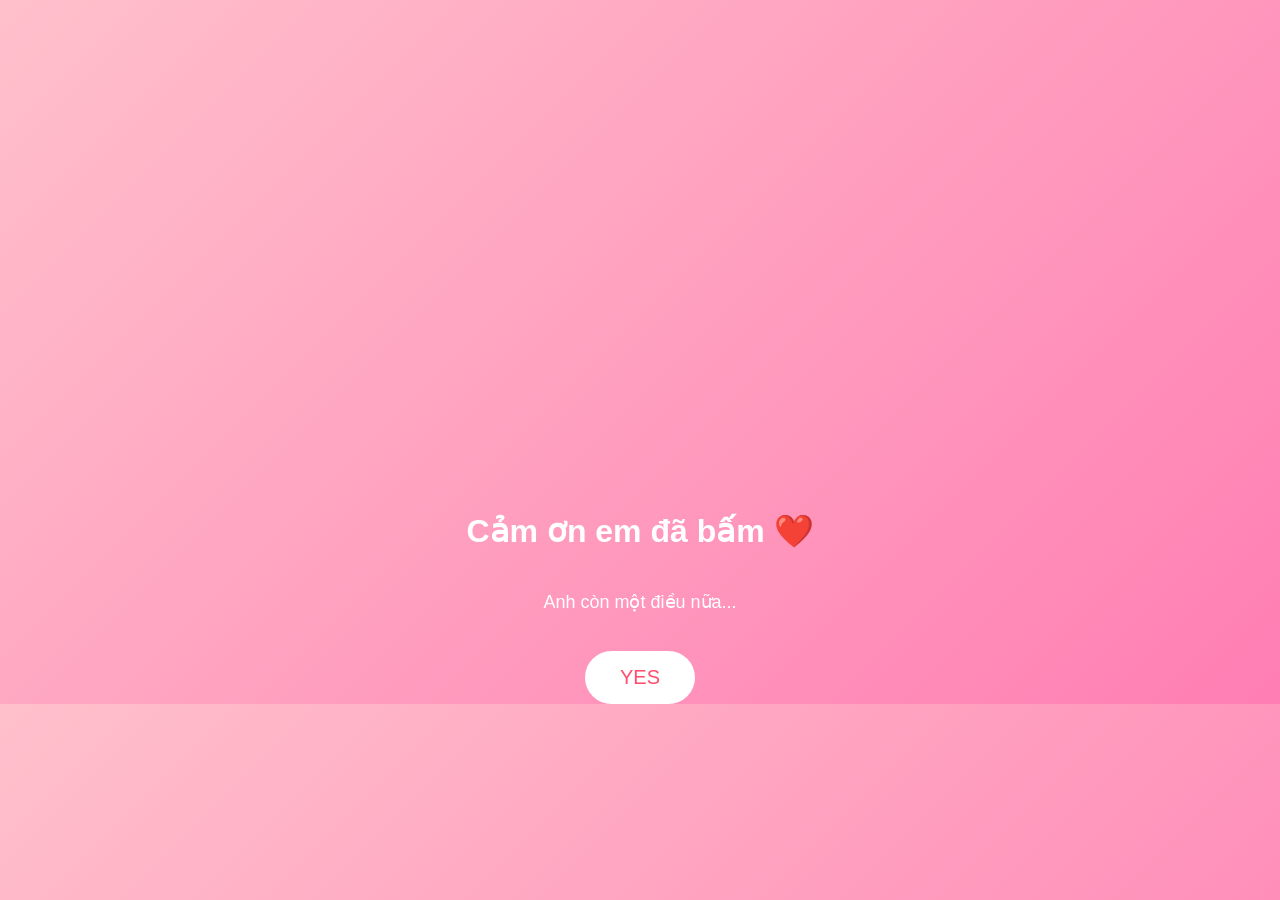
==== page2.html @ a5f94d77 "Add files via upload" ====
<!DOCTYPE html>
<html>
<head>
<meta name="viewport" content="width=device-width, initial-scale=1.0">
<title>Trang 2</title>
<link rel="stylesheet" href="style.css">
</head>

<body>

<h1>Cảm ơn em đã bấm ❤️</h1>
<p>Anh còn một điều nữa...</p>

<button onclick="location.href='page3.html'">YES</button>

</body>
</html>
---- style.css ----
body{
    margin:0;
    padding:0;
    text-align:center;
    font-family:Arial;
    background:linear-gradient(135deg,pink,#ff7eb3);
    color:white;
}

h1{
    margin-top:40%;
    font-size:32px;
}

p{
    font-size:18px;
    padding:20px;
}

button{
    padding:15px 35px;
    font-size:20px;
    border:none;
    border-radius:30px;
    background:white;
    color:#ff4d6d;
}
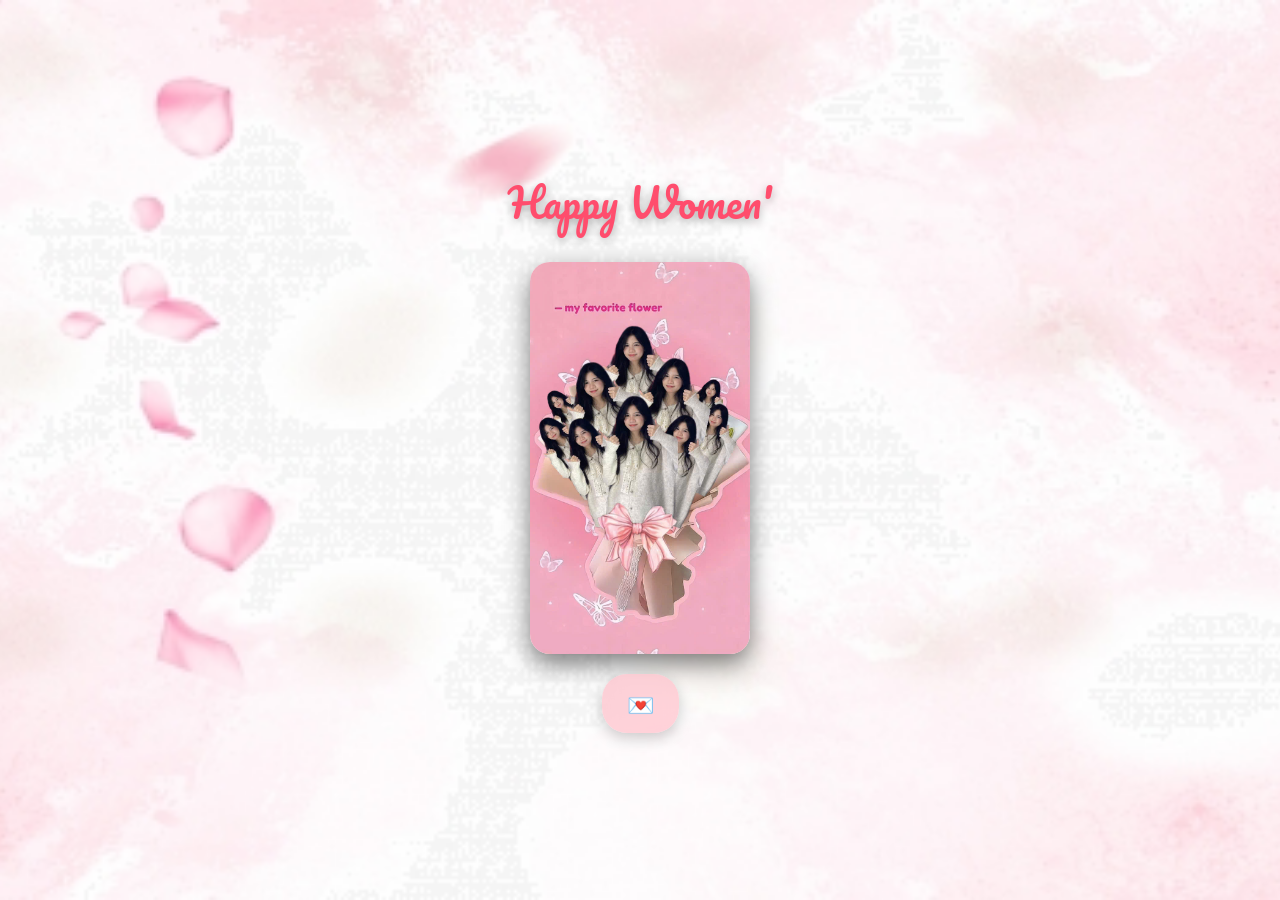
==== commit ebc239cf: "Add files via upload" ====
--- a/page2.html
+++ b/page2.html
@@ -1,17 +1,194 @@
 <!DOCTYPE html>
-<html>
+<html lang="vi">
 <head>
+<meta charset="UTF-8">
 <meta name="viewport" content="width=device-width, initial-scale=1.0">
-<title>Trang 2</title>
-<link rel="stylesheet" href="style.css">
+<title>8-3 của Thanh Huyền</title>
+
+<link href="https://fonts.googleapis.com/css2?family=Pacifico&display=swap" rel="stylesheet">
+
+<style>
+
+body{
+margin:0;
+height:100vh;
+display:flex;
+justify-content:center;
+align-items:center;
+flex-direction:column;
+text-align:center;
+background:url("nen.jpg") center/cover no-repeat;
+overflow:hidden;
+font-family:'Pacifico', cursive;
+}
+
+/* khối chữ */
+
+.text-box{
+transition:0.4s;
+}
+
+.text-box.move{
+transform:translateY(-70px);
+}
+
+.name{
+font-size:40px;
+color:#ff4d6d;
+min-height:60px;
+text-shadow:0 3px 10px rgba(0,0,0,0.3);
+}
+
+/* ảnh */
+
+.photo{
+margin-top:25px;
+width:220px;
+border-radius:20px;
+box-shadow:0 10px 25px rgba(0,0,0,0.5);
+transition:0.4s;
+cursor:pointer;
+}
+
+.photo.active{
+transform:scale(1.3);
+}
+
+/* button */
+
+.btn-box{
+margin-top:20px;
+background:rgba(255,192,203,0.7);
+padding:10px 25px;
+border-radius:25px;
+display:flex;
+gap:15px;
+backdrop-filter:blur(10px);
+box-shadow:0 5px 15px rgba(0,0,0,0.2);
+transition:0.4s;
+}
+
+/* button lùi xuống */
+
+.btn-box.move-down{
+transform:translateY(70px);
+}
+
+.btn{
+font-size:22px;
+cursor:pointer;
+transition:0.3s;
+}
+
+.btn:hover{
+transform:scale(1.2);
+}
+
+/* tim bay */
+
+.heart{
+position:fixed;
+bottom:-20px;
+font-size:20px;
+animation:fly 6s linear forwards;
+}
+
+@keyframes fly{
+0%{
+transform:translateY(0) scale(1);
+opacity:1;
+}
+100%{
+transform:translateY(-110vh) scale(1.6);
+opacity:0;
+}
+}
+
+</style>
 </head>
 
 <body>
 
-<h1>Cảm ơn em đã bấm ❤️</h1>
-<p>Anh còn một điều nữa...</p>
+<div class="text-box" id="textBox">
+<div class="name" id="typing"></div>
+</div>
 
-<button onclick="location.href='page3.html'">YES</button>
+<img src="anh4.jpg" class="photo" id="photo">
+
+<div class="btn-box" id="btnBox">
+<div class="btn" onclick="openLetter()">💌</div>
+</div>
+
+<script>
+
+/* typing chữ */
+
+const text = "Happy Women's Day\nThanh Huyền ❤️";
+let i = 0;
+
+function typeEffect(){
+
+if(i < text.length){
+
+let char = text.charAt(i);
+
+if(char === "\n"){
+document.getElementById("typing").innerHTML += "<br>";
+}else{
+document.getElementById("typing").innerHTML += char;
+}
+
+i++;
+setTimeout(typeEffect,120);
+
+}
+
+}
+
+typeEffect();
+
+/* phóng to ảnh */
+
+const photo = document.getElementById("photo");
+const textBox = document.getElementById("textBox");
+const btnBox = document.getElementById("btnBox");
+
+photo.onclick = function(){
+
+photo.classList.toggle("active");
+textBox.classList.toggle("move");
+btnBox.classList.toggle("move-down");
+
+};
+
+/* tim bay */
+
+function createHeart(){
+
+const heart = document.createElement("div");
+heart.className = "heart";
+heart.innerHTML = "❤️";
+
+heart.style.left = Math.random()*100 + "vw";
+heart.style.fontSize = (20 + Math.random()*20) + "px";
+
+document.body.appendChild(heart);
+
+setTimeout(()=>{
+heart.remove();
+},6000);
+
+}
+
+setInterval(createHeart,1200);
+
+/* sang trang thư */
+
+function openLetter(){
+window.location.href="page3.html";
+}
+
+</script>
 
 </body>
 </html>
